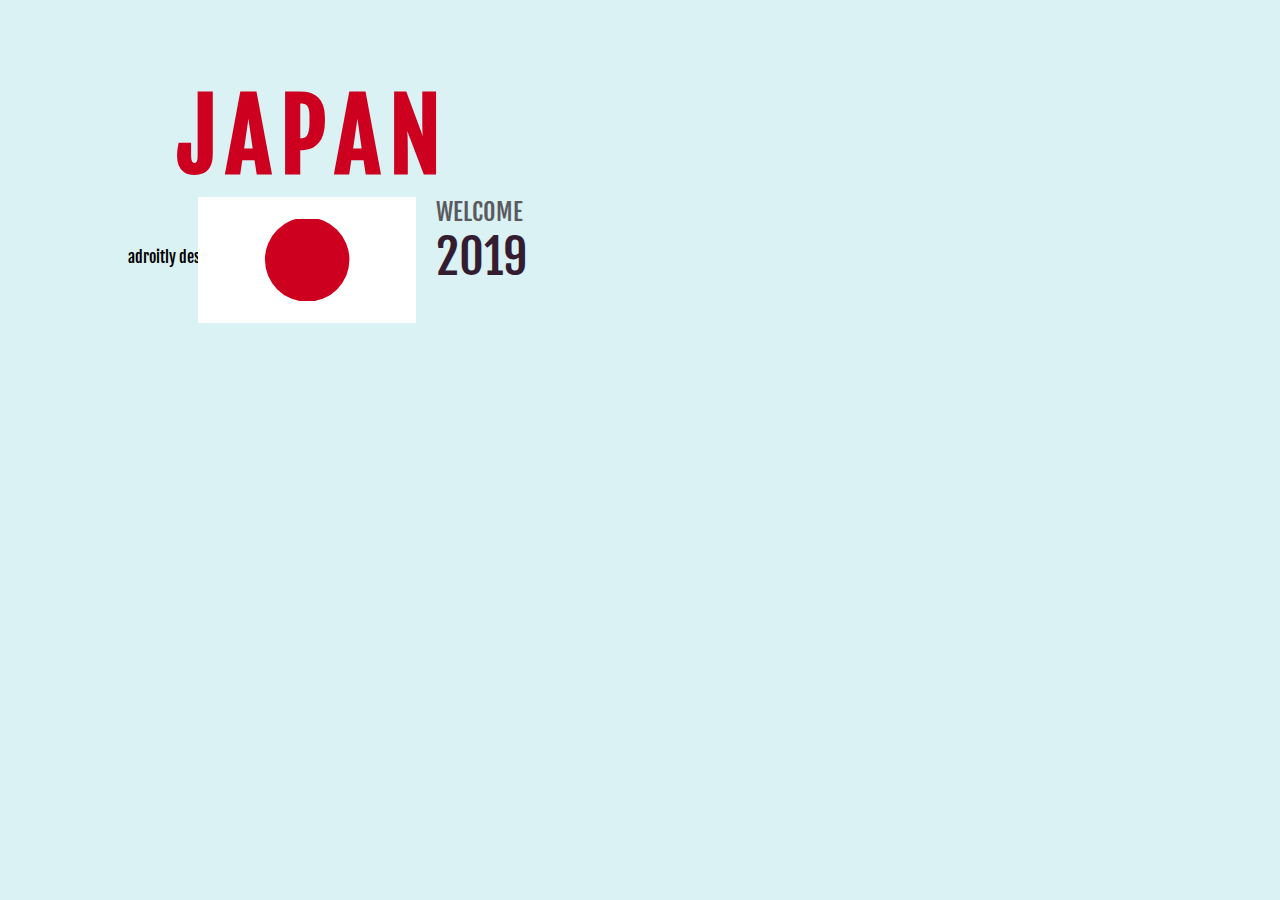
==== japan.html @ 2a9825ab ":wrench: flag done" ====
<!DOCTYPE html>
<html>
<head>
    <meta charset="utf-8" />
    <meta http-equiv="X-UA-Compatible" content="IE=edge">
    <title>Canada Illustration</title>
    <meta name="viewport" content="width=device-width, initial-scale=1">
    <link href="https://fonts.googleapis.com/css?family=Fjalla+One" rel="stylesheet">
    <link rel="stylesheet" type="text/css" media="screen" href="main.css" />
</head>
<body>
    <div class="container">
        <div class="upper-main">
            <div class="country-name">
                <h1>JAPAN</h1>
            </div>
            <div class="country-banner">
                <div class="country-flag">
                    <div class="japan-flag">
                        <div class="middle-circle"></div>
                    </div>
                </div>
                <div class="county-welcome">
                    <span class="welcome">
                        WELCOME
                    </span>
                    <span class="year">
                        2019
                    </span>
                </div>
            </div>
           <!-- Building -->
        </div>
        <div class="japan-image">
            <div class="japan-head"></div>
            <div class="japan-face">
                
            </div>
            <div class="left-hat-ear"></div>
            <div class="left-hat-tip"></div>
            <div class="right-hat-ear"></div>
            <div class="right-hat-tip"></div>
            <div class="canadian-face">
                <div class="hair"></div>
                <div class="hair2"></div>
                <div class="l-eye"></div>
                <div class="l-inner-eye"></div>
                <div class="nose"></div>
                <div class="r-eye"></div>
                <div class="r-inner-eye"></div>
                <div class="mouth"></div>
            </div>
            <div class="canadian-neck">
                <div class="h-line"></div>
                <div class="h-line2"></div>
            </div>
            <div class="canadian-body">
                <div class="colar"></div>
                <div class="tie-head">
                    <div class="line"></div>
                </div>
                <div class="tie">
                    <div class="line"></div>
                    <div class="line"></div>
                </div>
                <div class="liner"></div>
            </div>
            <div class="l-elbow"></div>
            <div class="l-hand">
                <div class="line"></div>
            </div>
            <div class="r-elbow"></div>
            <div class="r-hand">
                <div class="line"></div>
            </div>
            <div class="l-finger"></div>
            <div class="r-finger"></div>
            <div class="canadian-tip"></div>
            <div class="left-lap"></div>
            <div class="left-lap-tip"></div>
            <div class="right-lap"></div>
            <div class="right-lap-tip"></div>
            <div class="left-leg"></div>
            <div class="l-band"></div>
            <div class="right-leg"></div>
            <div class="r-band"></div>
            <div class="left-shoe"></div>
            <div class="right-shoe"></div>
            <div class="left-sow"></div>
            <div class="right-sow"></div>
        </div>
        <div class="footer">
            <span class="adroit">adroitly designed. 2019</span> 
        </div>
    </div>
</body>
</html>
---- main.css ----
*{margin: 0; padding: 0;}
body{
    background: #daf2f4;
    font-family: 'Fjalla One', sans-serif;
}
.container{
    width: 80%;
    height: 80%;
    margin: 2% auto;
}
.upper-main{
    padding: 50px;
}
.country-name{
    color: #ce001f;
    font-size: 3em;
    letter-spacing: 0.2em;
}
.country-banner{
    
}
.country-flag{
    width: 17%;
    height: 14%;
    position: absolute;
    left: 15.5%;
}
.county-welcome{
    position: absolute;
    left: 32.5%;
    font-size: 1.5em;
    color: #5b5a5f;
    padding: 0 20px;
}
.county-welcome > span{
    display: block;
}
.county-welcome >span.year{
    color: #341d31;
    font-size: 2em;
}
.japan-flag{
    width: 100%;
    height: 100%;
    background: #ffffff;
}
.middle-circle{
    position: absolute;
    top: 17.5%;
    left: 30%;
    width: 40%;
    height: 65%;
    background: #ce001f;
    -webkit-clip-path: circle(50% at 50% 50%);
    clip-path: circle(50% at 50% 50%);
}
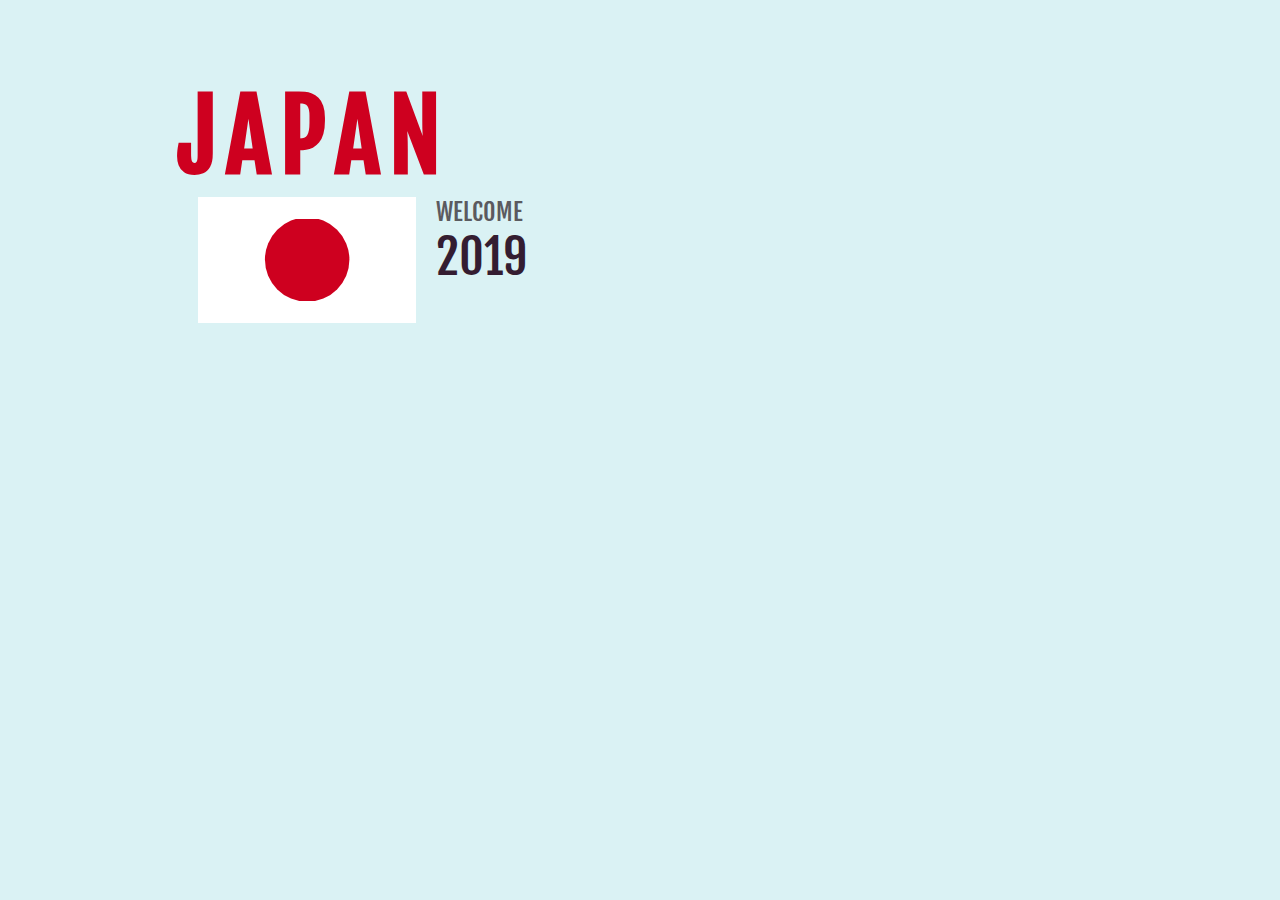
==== commit d7a6e3fa: ":fire: deleted unwanted divs" ====
--- a/japan.html
+++ b/japan.html
@@ -36,61 +36,6 @@
             <div class="japan-face">
                 
             </div>
-            <div class="left-hat-ear"></div>
-            <div class="left-hat-tip"></div>
-            <div class="right-hat-ear"></div>
-            <div class="right-hat-tip"></div>
-            <div class="canadian-face">
-                <div class="hair"></div>
-                <div class="hair2"></div>
-                <div class="l-eye"></div>
-                <div class="l-inner-eye"></div>
-                <div class="nose"></div>
-                <div class="r-eye"></div>
-                <div class="r-inner-eye"></div>
-                <div class="mouth"></div>
-            </div>
-            <div class="canadian-neck">
-                <div class="h-line"></div>
-                <div class="h-line2"></div>
-            </div>
-            <div class="canadian-body">
-                <div class="colar"></div>
-                <div class="tie-head">
-                    <div class="line"></div>
-                </div>
-                <div class="tie">
-                    <div class="line"></div>
-                    <div class="line"></div>
-                </div>
-                <div class="liner"></div>
-            </div>
-            <div class="l-elbow"></div>
-            <div class="l-hand">
-                <div class="line"></div>
-            </div>
-            <div class="r-elbow"></div>
-            <div class="r-hand">
-                <div class="line"></div>
-            </div>
-            <div class="l-finger"></div>
-            <div class="r-finger"></div>
-            <div class="canadian-tip"></div>
-            <div class="left-lap"></div>
-            <div class="left-lap-tip"></div>
-            <div class="right-lap"></div>
-            <div class="right-lap-tip"></div>
-            <div class="left-leg"></div>
-            <div class="l-band"></div>
-            <div class="right-leg"></div>
-            <div class="r-band"></div>
-            <div class="left-shoe"></div>
-            <div class="right-shoe"></div>
-            <div class="left-sow"></div>
-            <div class="right-sow"></div>
-        </div>
-        <div class="footer">
-            <span class="adroit">adroitly designed. 2019</span> 
         </div>
     </div>
 </body>
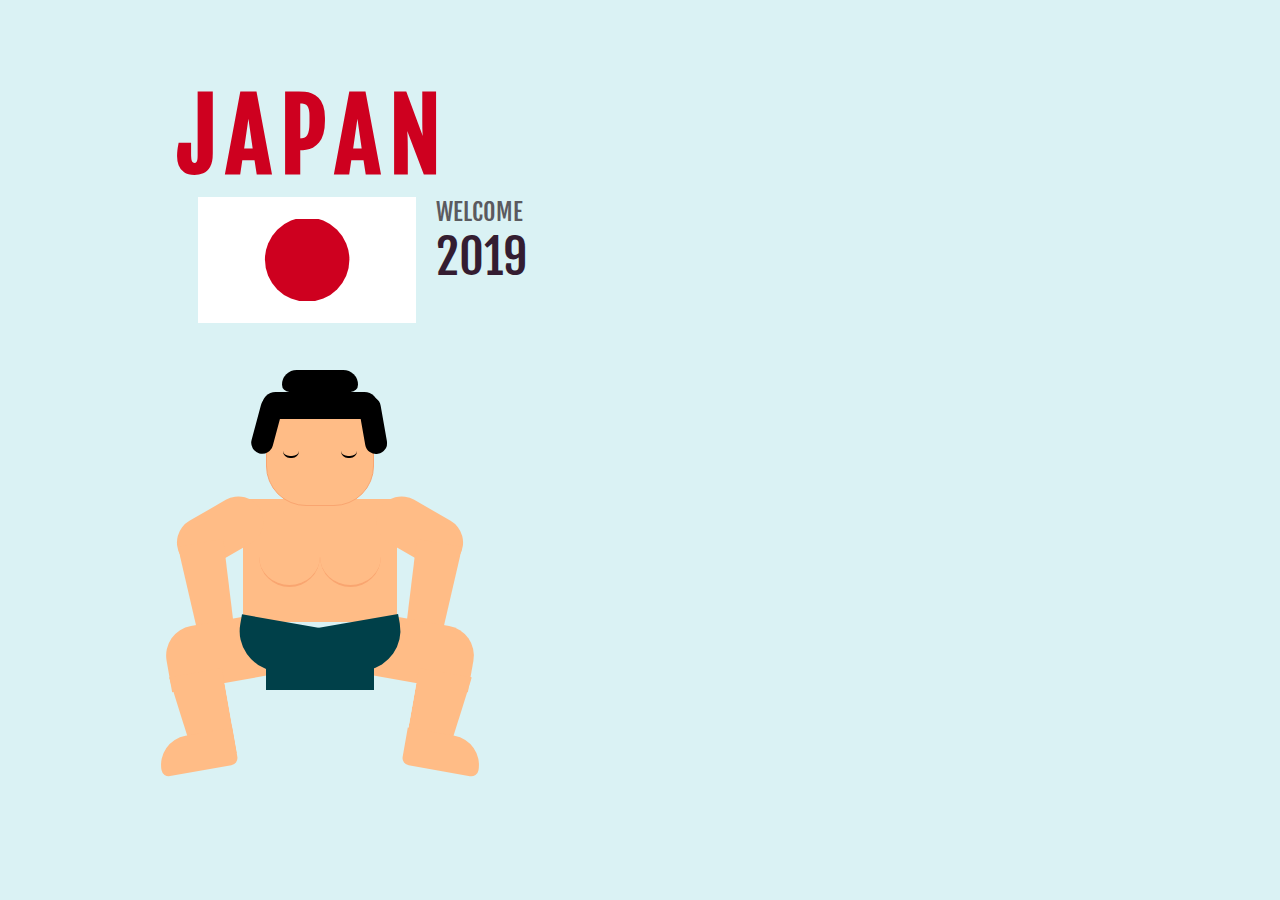
==== commit 99cf570b: ":wrench:" ====
--- a/japan.html
+++ b/japan.html
@@ -32,7 +32,33 @@
            <!-- Building -->
         </div>
         <div class="japan-image">
-            <div class="japan-head"></div>
+            <div class="japan-head">
+                <div class="japan-hair-top"></div>
+                <div class="japan-hair-lowwer"></div>
+                <div class="japan-hair-left"></div>
+                <div class="japan-hair-right"></div>
+                <div class="japan-face">
+                    <div class="left-eye"></div>
+                    <div class="right-eye"></div>
+                </div>
+            </div>
+            <div class="japan-body">
+                <div class="left-chest"></div>
+                <div class="right-chest"></div>
+                <div class="left-arm"></div>
+                <div class="left-hand"></div>
+                <div class="right-arm"></div>
+                <div class="right-hand"></div>
+                <div class="belt"></div>
+                <div class="belt2"></div>
+                <div class="belt-mid"></div>
+                <div class="left-lap"></div>
+                <div class="left-leg"></div>
+                <div class="right-lap"></div>
+                <div class="right-leg"></div>
+                <div class="left-feet"></div>
+                <div class="right-feet"></div>
+            </div>
             <div class="japan-face">
                 
             </div>
--- a/main.css
+++ b/main.css
@@ -53,4 +53,247 @@
     background: #ce001f;
     -webkit-clip-path: circle(50% at 50% 50%);
     clip-path: circle(50% at 50% 50%);
+}
+.container > .japan-image{
+    position: absolute;
+    width: 30%;
+    height: 55%;
+    bottom: 5%;
+}
+.container > .japan-image > .japan-head {
+    position: absolute;
+    width: 50%;
+    height: 30%;
+    left: 25%;
+    top: 2%;
+}
+.container > .japan-image > .japan-head >  .japan-face > .left-eye {
+    position: absolute;
+    width: 15%;
+    height: 5%;
+    border-radius: 0 0 50px 50px;
+    border-bottom: 2px solid #000000;
+    top: 40%;
+    left: 15%;
+}
+.container > .japan-image > .japan-head >  .japan-face > .right-eye {
+    position: absolute;
+    width: 15%;
+    height: 5%;
+    border-radius: 0 0 50px 50px;
+    border-bottom: 2px solid #000000;
+    top: 40%;
+    right: 15%;
+}
+.container > .japan-image > .japan-head > .japan-hair-top {
+    position: absolute;
+    width: 40%;
+    height: 15%;
+    left: 30%;
+    background: #000000;
+    border-radius: 20px 20px 10px 10px;
+}
+.container > .japan-image > .japan-head > .japan-hair-lowwer {
+    position: absolute;
+    width: 60%;
+    height: 18%;
+    left: 20%;
+    top: 15%;
+    background: #000000;
+    border-radius: 20px 20px 20px 20px;
+    z-index: 3;
+}
+.container > .japan-image > .japan-head > .japan-hair-left {
+    position: absolute;
+    width: 30%;
+    height: 15%;
+    left: 7.5%;
+    top: 30%;
+    transform: rotate(105deg);
+    background: #000000;
+    border-radius: 20px 20px 20px 20px;
+    z-index: 3;
+}
+.container > .japan-image > .japan-head > .japan-hair-right {
+    position: absolute;
+    width: 30%;
+    height: 15%;
+    right: 7.5%;
+    top: 30%;
+    transform: rotate(80deg);
+    background: #000000;
+    border-radius: 20px 20px 20px 20px;
+    z-index: 3;
+}
+.container > .japan-image > .japan-head > .japan-face {
+    position: absolute;
+    width: 55%;
+    height: 60%;
+    left: 22%;
+    top: 30%;
+    border: 1px solid #f9a570;
+    background: #ffbc86;
+    border-radius: 0 0 40px 40px;
+    z-index: 2;
+}
+.container > .japan-image > .japan-body {
+    position: absolute;
+    width: 40%;
+    height: 25%;
+    top: 28%;
+    left: 30%;
+    background: #ffbc86;
+}
+.container >.japan-image >.japan-body > .left-chest {
+    position: absolute;
+    width: 40%;
+    height: 40%;
+    border-radius: 0 0 40px 40px;
+    border-bottom: 2px solid #f9a570;
+    left: 10%;
+    top: 30%;
+}
+.container >.japan-image >.japan-body > .right-chest {
+    position: absolute;
+    width: 40%;
+    height: 40%;
+    border-radius: 0 0 40px 40px;
+    border-bottom: 2px solid #f9a570;
+    right: 10%;
+    top: 30%;
+}
+.container > .japan-image > .japan-body > .left-arm{
+    position: absolute;
+    width: 60%;
+    top: 6.5%;
+    height: 40%;
+    left: -45%;
+    background: #ffbc86;
+    border-radius: 30px;
+    transform: rotate(-30deg);
+}
+.container > .japan-image > .japan-body > .right-arm{
+    position: absolute;
+    width: 60%;
+    top: 6.5%;
+    height: 40%;
+    right: -45%;
+    background: #ffbc86;
+    border-radius: 30px;
+    transform: rotate(30deg);
+}
+.container > .japan-image > .japan-body > .left-hand{
+    position: absolute;
+    width: 30%;
+    top: 35%;
+    height: 70%;
+    left: -38%;
+    background: #ffbc86;
+    transform: rotate(-10deg);
+    -webkit-clip-path: polygon(0 0, 100% 0, 90% 100%, 10% 100%);
+    clip-path: polygon(0 0, 100% 0, 90% 100%, 10% 100%);
+}
+.container > .japan-image > .japan-body > .right-hand{
+    position: absolute;
+    width: 30%;
+    top: 35%;
+    height: 70%;
+    right: -38%;
+    background: #ffbc86;
+    transform: rotate(10deg);
+    -webkit-clip-path: polygon(0 0, 100% 0, 90% 100%, 10% 100%);
+    clip-path: polygon(0 0, 100% 0, 90% 100%, 10% 100%);
+}
+.container > .japan-image > .japan-body > .left-lap {
+    position: absolute;
+    width: 65%;
+    height: 50%;
+    border-radius: 30px 0 0 0;
+    bottom: -50%;
+    left: -50%;
+    transform: rotate(-10deg);
+    background: #ffbc86;
+}
+.container > .japan-image > .japan-body > .right-lap {
+    position: absolute;
+    width: 65%;
+    height: 50%;
+    border-radius: 0 30px 0 0;
+    bottom: -50%;
+    right: -50%;
+    background: #ffbc86;
+    transform: rotate(10deg);
+}
+.container > .japan-image > .japan-body > .left-leg {
+    position: absolute;
+    width: 35%;
+    height: 70%;
+    bottom: -110%;
+    left: -44%;
+    background: #ffbc86;
+    transform: rotate(-10deg);
+    -webkit-clip-path: polygon(0 0, 100% 0, 100% 100%, 21% 100%);
+    clip-path: polygon(0 0, 100% 0, 100% 100%, 21% 100%);
+}
+.container > .japan-image > .japan-body > .right-leg {
+    position: absolute;
+    width: 35%;
+    height: 70%;
+    bottom: -110%;
+    right: -44%;
+    background: #ffbc86;
+    transform: rotate(10deg);
+    -webkit-clip-path: polygon(0 0, 100% 0, 79% 100%, 0 100%);
+    clip-path: polygon(0 0, 100% 0, 79% 100%, 0 100%);
+}
+.container >.japan-image >.japan-body > .left-feet {
+    position: absolute;
+    width: 50%;
+    height: 30%;
+    left: -55%;
+    bottom: -120%;
+    background: #ffbc86;
+    border-radius: 40px 0 10px 10px;
+    transform: rotate(-10deg);
+}
+.container >.japan-image >.japan-body > .right-feet {
+    position: absolute;
+    width: 50%;
+    height: 30%;
+    right: -55%;
+    bottom: -120%;
+    background: #ffbc86;
+    border-radius: 0 40px 10px 10px;
+    transform: rotate(10deg);
+}
+.container > .japan-image > .japan-body > .belt {
+    position: absolute;
+    width: 60%;
+    height: 40%;
+    bottom: -40%;
+    left: -4%;
+    background: #004049;
+    transform: rotate(10deg);
+    border-radius: 0 0 0 40px;
+    z-index: 4;
+}
+.container > .japan-image > .japan-body > .belt2 {
+    position: absolute;
+    width: 60%;
+    height: 40%;
+    bottom: -40%;
+    right: -4%;
+    background: #004049;
+    transform: rotate(170deg);
+    border-radius: 40px 0 0 0;
+    z-index: 4;
+}
+.container > .japan-image > .japan-body > .belt-mid {
+    position: absolute;
+    width: 70%;
+    height: 50%;
+    bottom: -55%;
+    left: 15%;
+    background: #004049;
+    z-index: 5;
 }